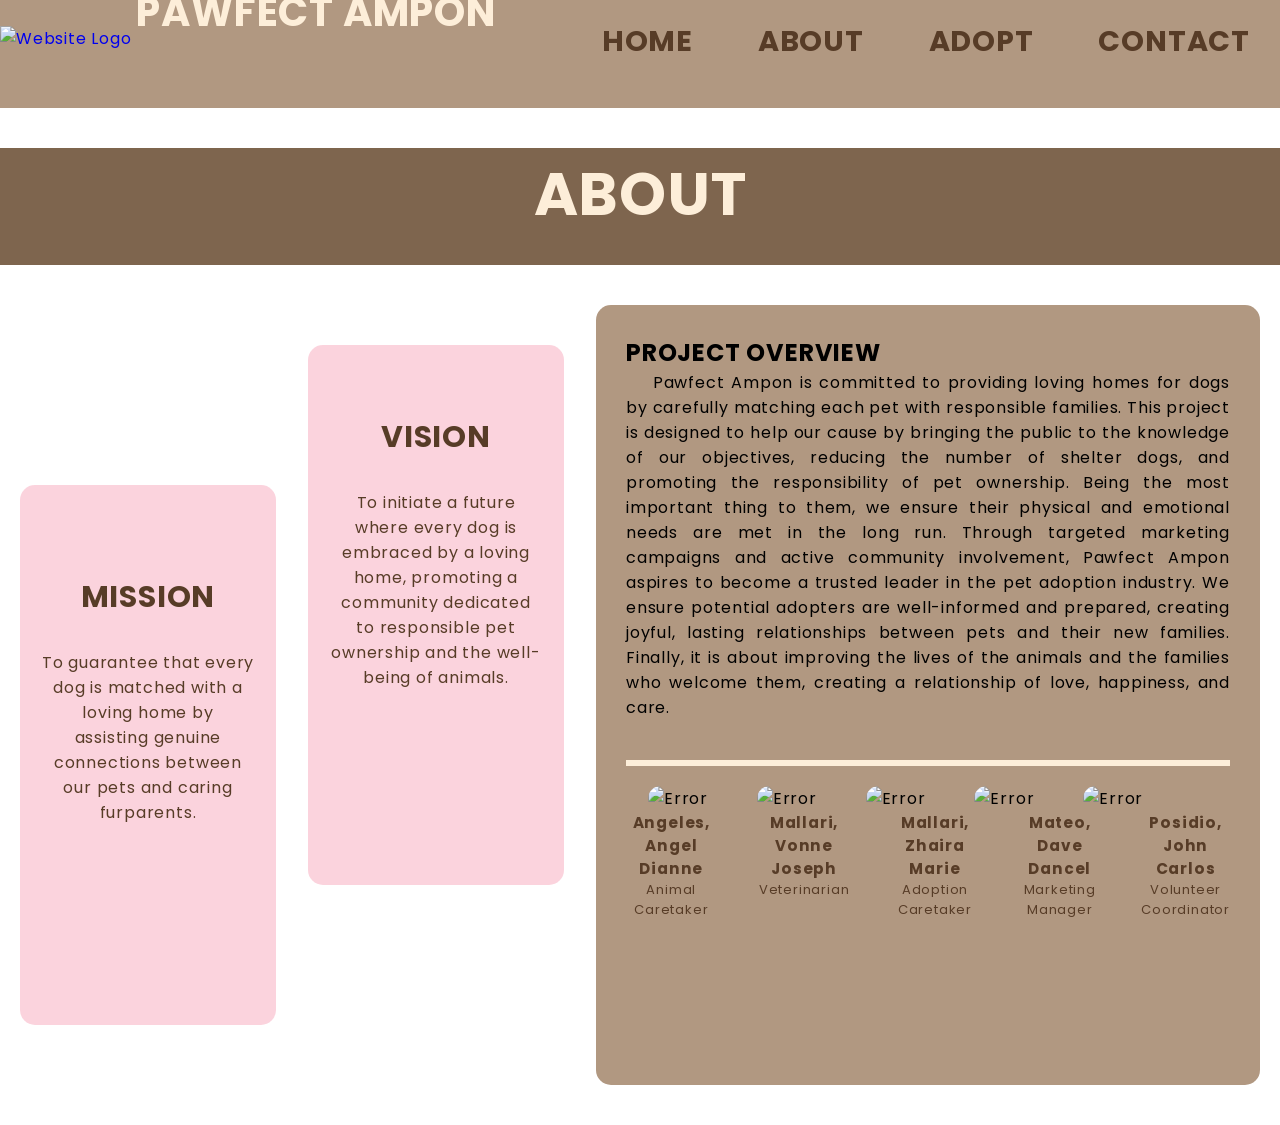
==== about.html @ 5e191756 "Add files via upload" ====
<!DOCTYPE html>
<html lang="en">
<head>
    <meta charset="UTF-8">
    <meta name="viewport" content="width=device-width, initial-scale=1.0">
    <title>Pawfect Ampon</title>
    <link rel="stylesheet" href="styles.css">
    <link rel="preconnect" href="https://fonts.googleapis.com">
    <link rel="preconnect" href="https://fonts.gstatic.com" crossorigin>
    <link href="https://fonts.googleapis.com/css2?family=Poppins:ital,wght@0,100;0,200;0,300;0,400;0,500;0,600;0,700;0,800;0,900;1,100;1,200;1,300;1,400;1,500;1,600;1,700;1,800;1,900&display=swap" rel="stylesheet">
</head>
    <body>
        <header id="header">
            <a href="home.html#header">
                <img src="logo.png" width="110px" height="60px" alt="Website Logo">
                <h1>PAWFECT AMPON</h1>
              </a>
            <nav>
                <a href="home.html" class="nhome">HOME</a>
                <a href="about.html" class="nabout">ABOUT</a>
                <a href="adopt.html" class="nadopt">ADOPT</a>
                <a href="home.html#contact" class="ncon">CONTACT</a>
            </nav>
        </header>
        <main>
            <div class="habout">
                <h1>ABOUT</h1>
            </div>
            <section class="acontent">
                <div class="vismis">
                    <div class="mission">
                        <h1>MISSION</h1>
                        <p>To guarantee that every <br> dog is matched with a <br> loving home by <br> assisting genuine <br> connections between <br> our pets and caring <br> furparents. </p>
                    </div>
                    <div class="vision">
                        <h1>VISION</h1>
                        <p>To initiate a future <br> where every dog is <br> embraced by a loving <br> home, promoting a <br> community dedicated <br> to responsible pet <br> ownership and the well-<br>being of animals.</p>
                    </div>
                   
                </div>
                <div class="proj">
                    <h1>PROJECT OVERVIEW</h1>
                    <p>&nbsp;&nbsp;&nbsp;&nbsp;Pawfect Ampon is committed to providing loving homes for dogs by carefully matching each pet with responsible families. This project is designed to help our cause by bringing the public to the knowledge of our objectives, reducing the number of shelter dogs, and promoting the responsibility of pet ownership. Being the most important thing to them, we ensure their physical and emotional needs are met in the long run. Through targeted marketing campaigns and active community involvement, Pawfect Ampon aspires to become a trusted leader in the pet adoption industry. We ensure potential adopters are well-informed and prepared, creating joyful, lasting relationships between pets and their new families. Finally, it is about improving the lives of the animals and the families who welcome them, creating a relationship of love, happiness, and care.</p>
                    <hr>
                    <div class="pictures">
                        <img src="ad.jpg" width="100px" height="100px" alt="Error">
                        <img src="vj.jpg" width="100px" height="100px" alt="Error">
                        <img src="zm.jpg" width="100px" height="100px" alt="Error">
                        <img src="dd.jpg" width="100px" height="100px" alt="Error">
                        <img src="jc.jpg" width="100px" height="100px" alt="Error">
                    </div>
                    <div class="names">
                        <div class="ad">
                            <h3>Angeles, <br> Angel Dianne</h3>
                            <p>Animal <br> Caretaker</p>
                        </div>
                        <div class="vj">
                            <h3>Mallari, <br> Vonne Joseph</h3>
                            <p>Veterinarian</p>
                        </div>
                        <div class="zm">
                            <h3>Mallari, <br> Zhaira Marie</h3>
                            <p>Adoption <br> Caretaker</p>
                        </div>
                        <div class="dd">
                            <h3>Mateo, <br> Dave Dancel</h3>
                            <p>Marketing <br> Manager</p>
                        </div>
                        <div class="jc">
                            <h3>Posidio, <br> John Carlos</h3>
                            <p>Volunteer <br> Coordinator</p>
                        </div>
                    </div>
                </div>
            </section>
        </main>
    </body>
</html>
---- styles.css ----
*{
    margin: 0;
    padding: 0;
    font-family: 'Poppins', sans-serif;
    letter-spacing: .05rem;
}
body{
    background-image: url('bg.png');
    background-repeat: no-repeat;
    background-size: cover;
    background-attachment: fixed;
}
header {
    background-color: #B19881;
    width: 100%;
    height: 12vh;
    img{
        position: relative;
        margin-top: 15px;
    }
    img:hover{
        cursor: pointer;
    }
    h1{
        display: inline-block;
        position: relative;
        top: -18px;
        color: #FDEED9;
        font-weight: 700;

        font-size: 2.5rem;
    }
    a{
        text-decoration: none;
    }
    nav {
        float: right;
        margin-top: 20px;
        a{
            text-decoration: none;
            color: #573C27;
            font-weight: 700;
            padding: 0 30px;
           font-size: 1.8rem;
           &:hover{
            color: #f9e5ca;
            transition: .2s;

           } 
        }
    }
    &:hover a {
        cursor: pointer;
    }
}
.dropdown-content {
    display: none;
    position: absolute;
    background-color: #7E654E;
    color: #FDEED9;
    border-radius: 20px;
    z-index: 1;
    width: 190px;
    height: auto;
    text-align: center;
    right: 7%;
    transform: translateX(-50%);
    hr{
        border: 1px solid #FDEED9;
    }

}

nav .dropdown-content a {
    color: #FDEED9;
    padding: 8px 12px;
    text-decoration: none;
    display: block;
    font-weight: bold;
    font-size: 20px;
    
}

nav .dropdown-content .a-adult:hover {
    background-color: #B19881;
    border-top-left-radius: 20px;
    border-top-right-radius: 20px;
}
nav .dropdown-content .a-puppies:hover {
    background-color: #B19881;
    border-bottom-left-radius: 20px;
    border-bottom-right-radius: 20px;
} 

nav .show {
    display: block; /* Show the dropdown when the "show" class is added */
}
.discover{
    display: inline-block;
    position: relative;
    top: -9.5em;
    right: 60em;
    background-color: #f8b4c6;
    width: 23vw;
    height: 60vh;
    border-radius: 10px;
    border:2px solid #573C27;
    img{
        position: relative;
        top: 1%;
        left: 1.5%;
    }
    .top{
        text-align: justify;
        position: relative;
        left: 5em ;
        top: -3.5em;
        font-size: 20px;
        font-weight: bold;
        color: #573C27;
    }
    .mid{
        text-align: justify;
        position: relative;
        left: 1em;
        top: .3em;
        font-size: 25px;
        font-weight: bold;
        color: #FDEED9;
    }
    button{
        margin: 70px 0 0 25px;
        padding: 6px 20px;
        font-size: 15px;
        font-weight: bold;
        background-color: #B19881;
        box-shadow: 1px 4px #573C27;
        border-radius: 20px;
        border: none;
        color: #573C27;
        &:hover{
            cursor: pointer;
            color: #CD6582;
            background-color: #f9e5ca;
            box-shadow: 1px 4px #573C27;
            transition: .2s;

        }
    }

}
.discover .dropdown-content {
    display: none;
    position: absolute;
    background-color: #7E654E;
    color: #FDEED9;
    border-radius: 20px;
    z-index: 1;
    margin-top: 1.5%;
    width: 150px;
    height: auto;
    text-align: center;
    left: 28.3%; /* Center the dropdown relative to the button */
    transform: translateX(-50%);
    hr{
        border: 1px solid #FDEED9;
    }
}
.discover .dropdown-content a {
    color: #FDEED9;
    padding: 12px 16px;
    text-decoration: none;
    display: block;
    font-weight: bold;
}

.discover .dropdown-content .a-adult:hover {
    background-color: #B19881;
    border-top-left-radius: 20px;
    border-top-right-radius: 20px;
}
.discover .dropdown-content .a-puppies:hover {
    background-color: #B19881;
    border-bottom-left-radius: 20px;
    border-bottom-right-radius: 20px;
}

.discover .show {
    display: block;
}
.home{
    img{
        display: inline-block;
        position: relative;
        right: -400px;
        margin-top: 1.5em;
        border-radius: 15px;
    }
}
.hoptions{
    a {
        text-decoration: none;
    }
.option1{
    position: relative;
    display: inline-block;
    top: -20em;
    left: 60em;
    width: 11vw;
    height: 22vh;
    background-color: #f8b4c6cf;
    border: 3.2px solid #7E654E;
    border-radius: 10px;
    text-align: center;
    img{
        position: relative;
        top: -1em;
        left: .1em;
    }
    .title{
        color: #573C27;
        font-weight: 700;
        font-size: 20px;
        position: inherit;
        top: -1em;
        margin-top: -15px;
    }
    .desc{
        color: #573C27;
        font-size: 13px;
        position: inherit;
        top: -1.8em;
    }
}
.option2{
    position: relative;
    display: inline-block;
    top: -23em;
    left: 62em;
    width: 11vw;
    height: 22vh;
    background-color: #f8b4c6cf;
    border: 3.2px solid #7E654E;
    border-radius: 10px;
    text-align: center;
    img{
        position: relative;
        top: -1em;
        left: .1em;
    }
    .title{
        color: #573C27;
        font-weight: 700;
        font-size: 20px;
        position: inherit;
        top: -1em;
    }
    .desc{
        color: #573C27;
        font-size: 13px;
        position: inherit;
        top: -1.8em;
    }
}
.option1:hover,
    .option2:hover,
    .option1 img:hover,
    .option2 img:hover,
    .option1 .title:hover,
    .option2 .title:hover,
    .option1 .desc:hover,
    .option2 .desc:hover {
        transform: scale(1.1);
        transition: .5s;
        cursor: pointer;
    }
}

.donations{
    background-color: #CD6582;
    display: flex;
    margin-top: -100px;
    height: 43vh;
    column-gap: 10em;
    .d-text{
        margin: 45px 0px 0 25px;
        h1{
            font-size: 45px;
            color: #FDEED9;
        }
        p{
            font-size: 20px;
            color: #573C27;
            letter-spacing: .1em;
        }
    }
    button{
        margin-top: 1em;
        width: 150px;
        height: 40px;
        border-radius: 5px;
        border: none;
        background-color: #FDEED9;
        color: #7E654E;
        font-weight: bold;
        font-size: 18px;
        &:hover{
            color: #7E654E;
            cursor: pointer;
            width: 180px;
            transition: .3s ease-in-out;    
        }
    }
    .d-img{
        .med{
            img{
                border-radius: 0;
                position: relative  ;
                right: 1em;
                top: 1em;
            }
            p{
                position: relative;
                top: -3.5em;
                left: 9em;
                color: #FDEED9;
                font-weight: bold;
            }
           
        }
        .vet{
            margin-top: -24px;

            img{
                border-radius: 0;
                position: relative  ;
                right: 1em;
                top: 1em;
            }
            p{
                position: relative;
                top: -3.5em;
                left: 9em;
                color: #FDEED9;
                font-weight: bold;
            }
           
        }
        .kennel{
            margin: -313px 0 0 450px;
            img{
                border-radius: 0;
                position: relative  ;
                right: 1em;
                top: 1em;
            }
            p{
                position: relative;
                top: -3em;
                left: 9em;
                color: #FDEED9;
                font-weight: bold;
            }
           
        }
        .dogfood{
            margin: 0 0 0 450px;
            img{
                border-radius: 0;
                position: relative  ;
                right: 1em;
                top: 1em;
            }
            p{
                position: relative;
                top: -3em;
                left: 9em;
                color: #FDEED9;
                font-weight: bold;
            }
           
        }
    }
}
.steps{
    margin-top: 120px;
    text-align: center;
    display: flex;
    flex-direction: column;
    color: #573C27;
    h1{
        font-size: 40px;
    }
    .step-1{
        margin-left: 150px;

        img{
            position: relative;
            right: 10em;
            border-radius: 0;
        }
        h1{
            margin: -90px 0 0 -80px ;
        }
        h2{
            margin: -70px 0 0 350px ;
        }
        p{
            margin: 2px 0 0 270px ;
            font-size: 18px;
        }
        
    }.step-2{
        margin-left: 150px;

        img{
            position: relative;
            left: .7em;
            top: .5em;
            border-radius: 0;
        }
        h1{
            margin: -80px 225px 0 0 ;
        }
        h2{
            margin: -60px 540px 0 0 ;
        }
        p{
            margin: 2px 585px 0 0 ;
            font-size: 18px;
        }
    }
    .step-3{
        margin-left: 150px;

        img{
            position: relative;
            right: 10em;
            border-radius: 0;
        }
        h1{
            margin: -90px 0 0 -80px ;
        }
        h2{
            margin: -70px 0 0 350px ;
        }
        p{
            margin: 2px 0 0 255px ;
            font-size: 18px;
        }
        
    }.step-4{
        margin-left: 150px;

        img{
            position: relative;
            left: .7em;
            top: .5em;
            border-radius: 0;
        }
        h1{
            margin: -80px 225px 0 0 ;
        }
        h2{
            margin: -60px 580px 0 0 ;
        }
        p{
            margin: 2px 585px 0 0 ;
            font-size: 18px;
        }
    }

    
}
.contacts{
    margin: 150px auto 50px;
    width: 90vw;
    height: 85vh;
    background-color: #7E654E;
    border-radius: 15px;
    padding: 15px 40px;
    h1{
        color: #FDEED9;
        font-size: 60px;
        letter-spacing: .05em;

    }
    .contact{
        display: flex;
        column-gap: 8em;
    }
    .c-text{
        margin-top: 12px;
        display: flex;
        column-gap: 5em ;
        font-size: 18px;
        h2{
            color: #F8B4C6;
        }
        p{
            margin-top: 10px;
            color: #FDEED9;
        }
    }
    .g-inquiries, .collab{
        margin-top: 100px;
    }
    .textbox{
        input{
            height: 30px ; 
            border: 2px solid #F8B4C6;
            border-radius: 20px;
            background-color: #7E654E;
           margin-bottom: 70px;
           &:focus{
                border-color:2px solid #F8B4C6;
                outline: none; 
                background-color: #7E654E;
                color: #FDEED9;
           }
           &::placeholder {
            color: #FDEED9; 
            opacity: .8;  
          }
        }
        textarea{
            height: 30px ; 
            border: 2px solid #F8B4C6;
            border-radius: 20px;
            background-color: #7E654E;
            &:focus{
                border-color:2px solid #F8B4C6;
                outline: none; 
                background-color: #7E654E;
                color: #FDEED9;
           }
           &::placeholder {
            color: #FDEED9; 
            opacity: .8;  
          }
        }
        
        label{
            color: #FDEED9;
            font-weight: bold;
            font-size: 25px;
        }
        button{
            position: relative;
            top: 2em;
            right: 26em;
            width: 90px;
            height: 35px;
            border-radius: 5px;
            border: none;
            background-color: #FDEED9;
            color: #7E654E;
            font-weight: bold;
            font-size: 18px;
            &:hover{
                color: #FDEED9;
                background-color: #f6a4ba;
                transition: .2s;
                cursor: pointer;
            }

        }
    }
    footer{
        text-align: center;
        margin-top: 5px;
        img{
            position: relative;
            top: 2em;
            right:41em;
        }
        h1{
            margin: -10px 0 0 -970px;
            font-size: 25px;
        }
        hr{
            color: white;
            border: 2px solid white;
        }
        span{
            margin: 0 auto;
            padding: 0 150px;
            color: #F8B4C6;
        }
        a{
            text-decoration: none;
        }
    }
}
.habout{
    margin-top: 40px;
    width: 100%;
    height: 13vh;
    background-color: #7E654E;
    h1{
        text-align: center;
        color: #FDEED9;
        padding: .01em;
        font-size: 60px;
    }
    
}
.acontent{
    display: flex;
    gap: 2em;
    margin: 40px 20px;
    .vismis{
        display: flex;
        gap: 2em;
        text-align: center;
        color: #573C27;
        .mission{
            background-color: #f8b4c696;
            width: 20vw;
            height: 60vh;
            border-radius: 15px;
            margin-top: 180px;
            h1{
                font-size: 30px;
                margin: 90px 0 30px;
            }
            

        }
        .vision{
            background-color: #f8b4c696;
            width: 20vw;
            height: 60vh;
            border-radius: 15px;
            margin-top: 40px;
            h1{
                font-size: 30px;
                margin: 70px 0 30px;
            }
        }

    }
    .proj{
        background-color: #B19881;
        width: 80vw;
        height: 80vh;
        padding: 30px;
        text-align: justify;
        border-radius: 15px;
        hr{
            background-color: #FDEED9;
            height: 6px;
            margin: 40px auto 0;
            border: none;
            color: #FDEED9;
        }
        .pictures{
            margin: 20px auto;
            img{
                margin: 0 22px;
                border-radius: 100px;
            }
        }
        .names{
            display: flex;
            font-size: 13px;
            text-align: center;
            justify-content: center;
            gap: 3em;
            margin: -20px 0;
            color: #573C27;
        }
    }

}




.adult-section{
    margin: 40px 65px;
    display: flex;
    gap: 18em;
    color: #573C27;
    .adult-left{
        h1{
            font-variant: small-caps;
            font-size: 45px;
        }
        a{
            text-decoration: none;
        }
        button{
        margin: 20px 0 0 ;
        padding: 6px 20px;
        font-size: 15px;
        font-weight: bold;
        background-color: #B19881;
        border: 2px solid #573C27;
        border-radius: 20px;
        color: #573C27;
        &:hover{
            cursor: pointer;
            color: #CD6582;
            background-color: #FDEED9;
            border: 2px solid #CD6582;
            transition: .2s;
        }
        }
    }
    .adult-right{
        .coco{
            h2{
                margin: -100px 0 0 120px;
            }
            p{
                margin: -5px 0 0 120px;
                font-size: 14px;
            }
        }
        .popoy{
            img{
                margin-top: 80px;
            }
            h2{
                margin: -100px 0 0 120px;
            }
            p{
                margin: -5px 0 0 120px;
                font-size: 14px;
            }
        }
        .cleo{
            img{
                margin-top: 80px;
            }
            h2{
                margin: -100px 0 0 120px;
            }
            p{
                margin: -5px 0 0 120px;
                font-size: 14px;
            }
        }
        .bella{
            img{
                margin-top: 60px;
            }
            h2{
                margin: -100px 0 0 120px;
            }
            p{
                margin: -5px 0 0 120px;
                font-size: 14px;
            }
        }
    }
    .prices h2{
        margin: 0 0 113px -100px;
    }
}
.puppies-section{
    margin: 100px 65px 50px;
    display: flex;
    gap: 17em;
    color: #573C27;
    .adult-left{
        h1{
            font-variant: small-caps;
            font-size: 45px;
        }
        button{
        margin: 20px 0 0 ;
        padding: 6px 20px;
        font-size: 15px;
        font-weight: bold;
        background-color: #B19881;
        border: 2px solid #573C27;
        border-radius: 20px;
        color: #573C27;
        &:hover{
            cursor: pointer;
            color: #CD6582;
            background-color: #FDEED9;
            border: 2px solid #CD6582;
            transition: .2s;
        }
        }
    }
    .adult-right{
        .twinkle{
            h2{
                margin: -100px 0 0 120px;
            }
            p{
                margin: -5px 0 0 120px;
                font-size: 14px;
            }
        }
        .snow{
            img{
                margin-top: 80px;
            }
            h2{
                margin: -100px 0 0 120px;
            }
            p{
                margin: -5px 0 0 120px;
                font-size: 14px;
            }
        }
        .mochi{
            img{
                margin-top: 80px;
            }
            h2{
                margin: -100px 0 0 120px;
            }
            p{
                margin: -5px 0 0 120px;
                font-size: 14px;
            }
        }
        .oreo{
            img{
                margin-top: 80px;
            }
            h2{
                margin: -100px 0 0 120px;
            }
            p{
                margin: -5px 0 0 120px;
                font-size: 14px;
            }
        }
    }
    .prices h2{
        margin: 0 0 113px -100px;
    }
}

 .aform-container{
    margin: 50px auto;
    background-color: #7e654ea0;
    width: 80%;
    height: 90vh;
    border-radius: 18px;
    h1{
        font-size: 45px;
        text-align: center;
        padding-top: 25px;
        color: #FDEED9;
        letter-spacing: .1em;
    }
}
.aform-container {
    form {
        margin: 0 auto;
      color: #FDEED9;
      display: flex;
      padding: 0 50px;
      gap: 8em;
    }
    label {
      font-weight: bold;
    }
    .minus-label {
      margin-left: 10px;
    }
    input, select {
      border: 1px solid #FDEED9;
      background-color: #7e654ea0;
      color: #FDEED9;
    }
    textarea{
        border: 1px solid #FDEED9;
      background-color: #7e654ea0;
      color: #FDEED9;
      height: auto;
    }
    input:focus,
    textarea:focus {
      border: 1px solid #FDEED9;
      outline: none;
    }
    input::placeholder {
      color: #FDEED9;
    }
    input,
    select {
      margin-bottom: 20px;
    }
    .radio-group {
      display: flex;
      align-items: center;
      margin-bottom: 10px;
    }
    .radio-group input[type="radio"] {
        appearance: none; /* Removes the default browser style */
        width: 15px;
        height: 15px;
        border: 2px solid #FDEED9; /* Default border color */
        border-radius: 50%; /* Makes the radio button circular */
        outline: none;
        cursor: pointer;
        transition: border-color 0.3s, background-color 0.3s;
      }
      
      .radio-group input[type="radio"]:checked {
        border-color: #7E654E; /* Changes the border color when clicked */
        background-color: #FDEED9; /* Changes background color when clicked */
      }
    
      
    .minus {
      margin: 0;
      padding: 0;
    }
    button{
        position: relative;
        top: .5em;
        right: .1em;
        width: 80px;
        height: 30px;
        border-radius: 5px;
        border: none;
        background-color: #FDEED9;
        color: #7E654E;
        font-weight: bold;
        font-size: 16px;
        &:hover{
            color: #FDEED9;
            background-color: #7E654E;
            transition: .2s;
            cursor: pointer;
        }

    }
    hr{
        border: 1px solid #FDEED9;
        margin: 3em 2em 0;
        width: 94%;
    }
    p{
        text-align: center;
        padding-top: 1em;
        color: #FDEED9;
        font-weight: bold;
        font-size: 20px;
    }
  }

  .dform-container{
    margin: 50px auto;
    background-color: #f8b4c6a7;
    width: 80%;
    height: 85vh;
    border-radius: 18px;
    h1{
        font-size: 45px;
        text-align: center;
        padding-top: 25px;
        color: #573C27  ;
        letter-spacing: .1em;
    }
}
.dform-container {

    form {
        margin: 0 auto;
      color: #573C27;
      display: flex;
      padding: 0 50px;
      gap: 11em;
      p{
        margin: 0 250px 0 0; 
        color: #573C27; 
        font-size: 17px;
        }
    }
    label {
      font-weight: bold;
    }
    .minus-label {
      margin-left: 10px;
    }
    input, select {
      border: 1px solid #7E654E;
      background-color: #f8b4c6a7;
      color: #573C27;
    }
    input:focus,
    textarea:focus {
      border: 1px solid #7E654E;
      outline: none;
    }
    input::placeholder {
      color: #573C27;
    }

    /* Align checkboxes and labels */
    .checkbox-group {
    display: flex;
    align-items: center;
    margin-bottom: 3px; /* Spacing between each option */
    }
  
    input[type="checkbox"] {
    margin-right: 10px; /* Adds space between checkbox and label */
    width: 20px;
    height: 20px;
    }
  
    input[type="checkbox"] {
        /* Default state */
        appearance: none; /* Removes default browser styling */
        width: 15px;
        height: 15px;
        border: 2px solid #7E654E; /* Default border */
        border-radius: 5px; /* Optional: rounded corners */
        background-color: #f8b4c6a7; /* Default background */
        cursor: pointer;
        transition: all 0.2s ease;
      }
      /* Hover effect for the checkbox */
      
      /* When the checkbox is checked */
      input[type="checkbox"]:checked {
        border-color: #7E654E; /* Darker border */
        background-color: #B19881; /* Background color when checked */
        color: #FDEED9; /* Text or icon color if applicable */
      }
    
      #damount::placeholder {
        text-align: right;
      }
   
      
    button{
        position: relative;
        top: .5em;
        right: .1em;
        width: 75px;
        height: 30px;
        border-radius: 5px;
        border: none;
        background-color: #FDEED9;
        color: #7E654E;
        font-weight: bold;
        font-size: 15px;
        &:hover{
            color: #FDEED9;
            background-color: #7E654E;
            transition: .2s;
            cursor: pointer;
        }

    }
    hr{
        border: 2px solid #573C27;
        margin: 3em 2em 0;
        width: 94%;
    }
    a{
        text-decoration: none;
    }
    img{
        position: relative;
        top: .5em;
        left:1em;
    }
    .foot{
        margin: -65px 0 0 -750px;
        font-size: 25px;
    }

  }
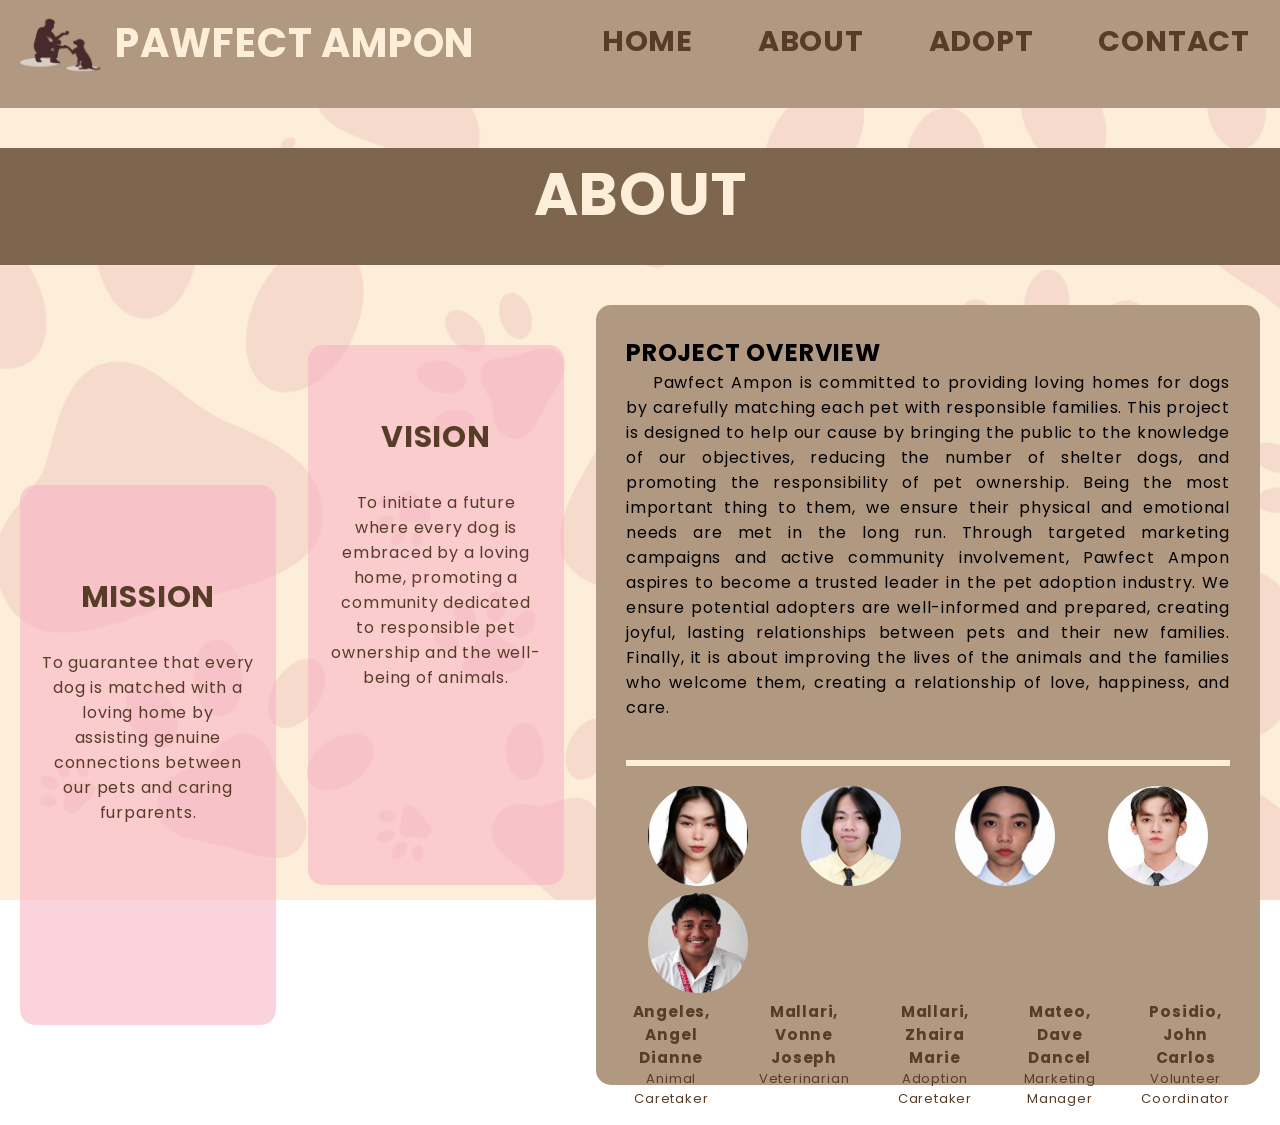
==== commit 7c71e10f: "Update about.html" ====
--- a/about.html
+++ b/about.html
@@ -16,10 +16,10 @@
                 <h1>PAWFECT AMPON</h1>
               </a>
             <nav>
-                <a href="home.html" class="nhome">HOME</a>
+                <a href="index.html" class="nhome">HOME</a>
                 <a href="about.html" class="nabout">ABOUT</a>
                 <a href="adopt.html" class="nadopt">ADOPT</a>
-                <a href="home.html#contact" class="ncon">CONTACT</a>
+                <a href="index.html#contact" class="ncon">CONTACT</a>
             </nav>
         </header>
         <main>
@@ -75,4 +75,4 @@
             </section>
         </main>
     </body>
-</html>+</html>
